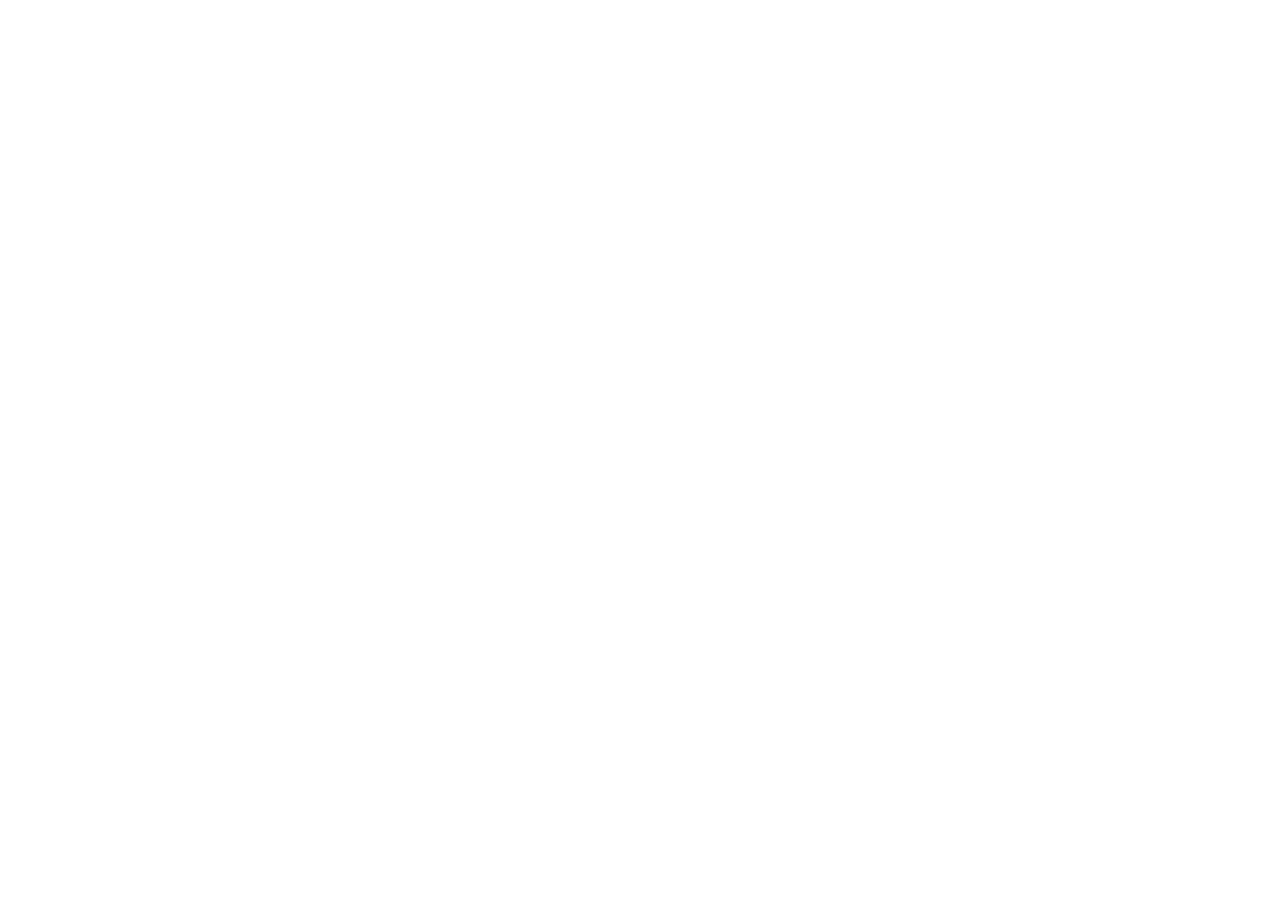
==== index.html @ 7a29d8fe "Criei a página principal" ====
<!DOCTYPE html>
<html lang="pt-br">
<head>
    <meta charset="UTF-8">
    <meta http-equiv="X-UA-Compatible" content="IE=edge">
    <meta name="viewport" content="width=device-width, initial-scale=1.0">
    <link rel="shortcut icon" href="favicon.ico" type="image/x-icon">
    <title>Projeto Redes Sociais</title>
</head>
<body>
    
</body>
</html>
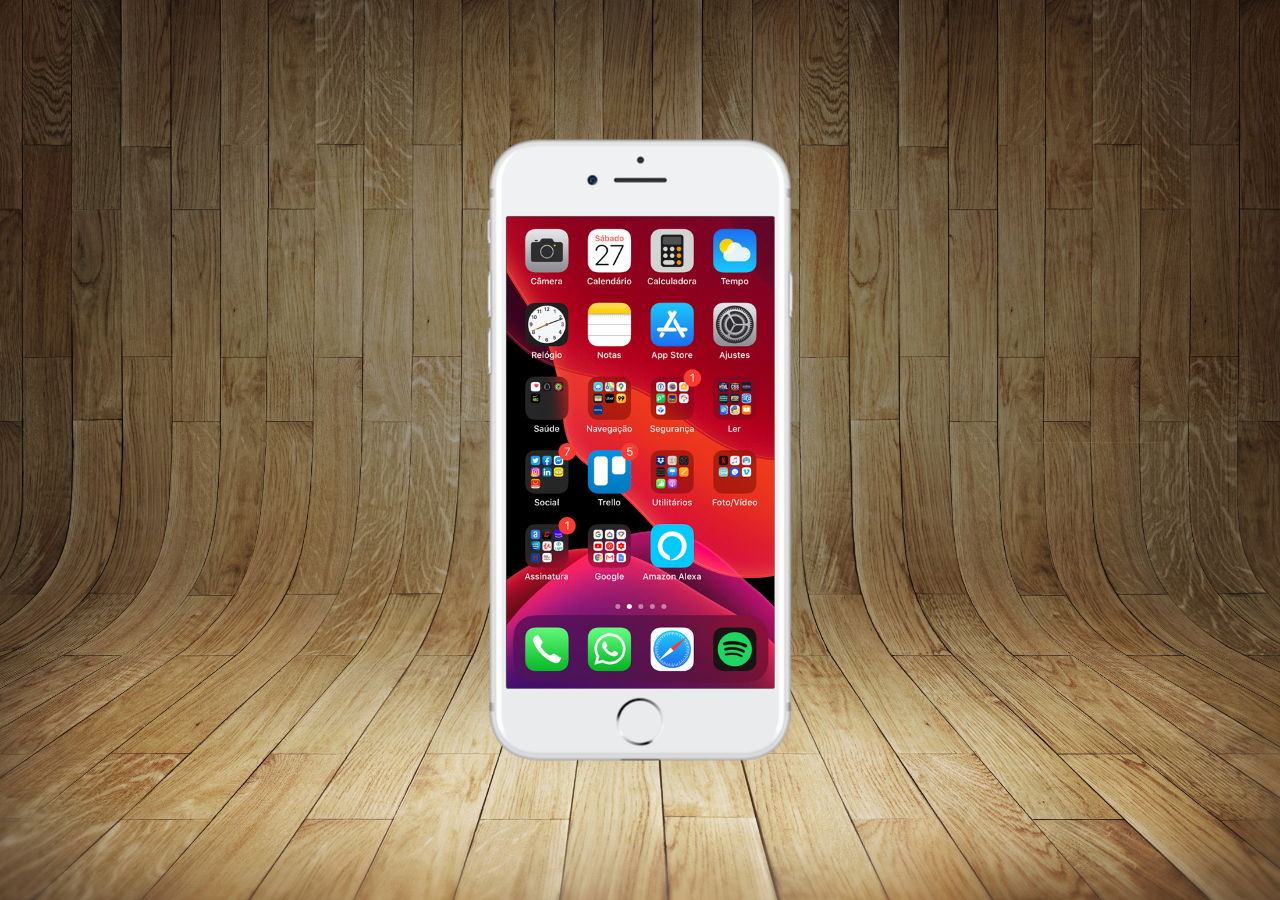
==== commit 1a4e65ef: "Criei a tela home" ====
--- a/index.html
+++ b/index.html
@@ -2,12 +2,20 @@
 <html lang="pt-br">
 <head>
     <meta charset="UTF-8">
-    <meta http-equiv="X-UA-Compatible" content="IE=edge">
     <meta name="viewport" content="width=device-width, initial-scale=1.0">
     <link rel="shortcut icon" href="favicon.ico" type="image/x-icon">
+    <link rel="stylesheet" href="estilos/style.css">
     <title>Projeto Redes Sociais</title>
 </head>
 <body>
+    <main>
+        <section id="telefone">
+            <iframe src="home.html" name="tela" id="tela" frameborder="0"></iframe>
+        </section>
+        <section id="redes-sociais">
+
+        </section>
+    </main>
     
 </body>
 </html>--- a/estilos/style.css
+++ b/estilos/style.css
@@ -0,0 +1,42 @@
+@charset "UTF-8";
+
+* {
+    margin: 0px;
+    padding: 0px;
+    font-family: Arial, Helvetica, sans-serif;
+}
+
+html, body {
+    height: 100vh;
+    width: 100vw;
+    background-color: black;
+}
+
+body {
+    background: url('../imagens/fundo-madeira.jpg') no-repeat top center;
+    background-size: cover;
+    background-attachment: fixed;
+}
+
+main {
+    height: 100vh;
+    position: relative;
+}
+
+section#telefone {
+    position: absolute;
+    top: 50%;
+    left: 50%;
+    transform: translate(-50%, -50%);
+    height: 627px;
+    width: 311px;
+    background: url('../imagens/frame-iphone.png') no-repeat;
+}
+
+iframe#tela {
+    position: relative;
+    top: 80px;
+    left: 22px;
+    height: 472px;
+    width: 267.5px;
+}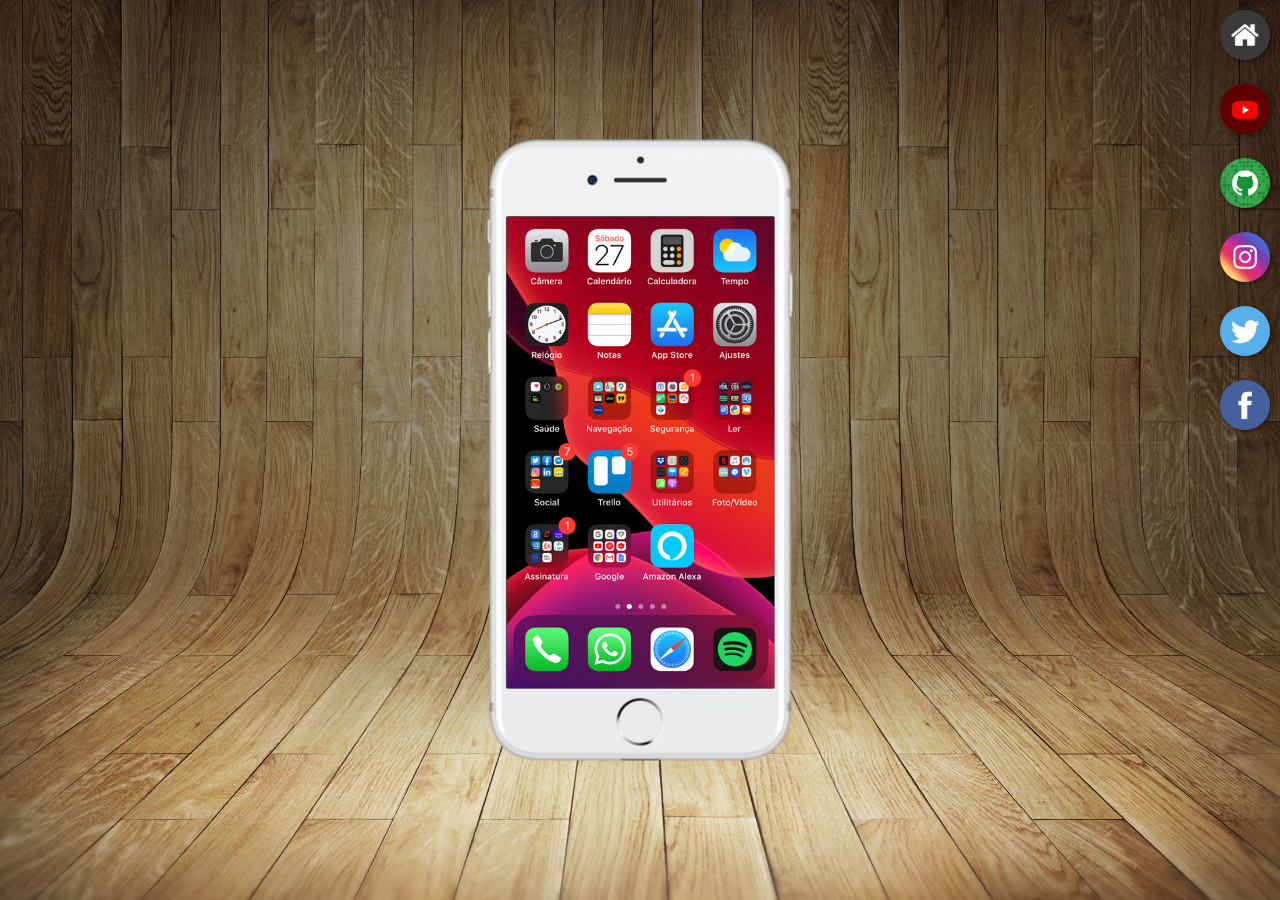
==== commit 735b3129: "criei botões na lateral" ====
--- a/index.html
+++ b/index.html
@@ -10,10 +10,18 @@
 <body>
     <main>
         <section id="telefone">
-            <iframe src="home.html" name="tela" id="tela" frameborder="0"></iframe>
+            <iframe src="home.html" name="tela" id="tela" frameborder="0">
+                Seu navegador não é compatível com isso.
+            </iframe>
         </section>
         <section id="redes-sociais">
-
+            <a href="#" target="tela"><img src="imagens/logo-home.jpg" alt=""></a><br>
+            <a href="#" target="tela"><img src="imagens/logo-youtube.jpg" alt=""></a><br>
+            <a href="#" target="tela"><img src="imagens/logo-github.jpg" alt=""></a><br>
+            <a href="#" target="tela"><img src="imagens/logo-instagram.jpg" alt=""></a><br>
+            <a href="#" target="tela"><img src="imagens/logo-twitter.jpg" alt=""></a><br>
+            <a href="#" target="tela"><img src="imagens/logo-facebook.jpg" alt=""></a><br>
+            <a href="#" target="tela"></a>
         </section>
     </main>
     
--- a/estilos/style.css
+++ b/estilos/style.css
@@ -39,4 +39,25 @@
     left: 22px;
     height: 472px;
     width: 267.5px;
+}
+
+section#redes-sociais {
+    text-align: right;
+}
+
+section#redes-sociais img {
+    width: 50px;
+    margin: 10px;
+    border-radius: 50%;
+    box-shadow: 2px 2px 5px rgba(0, 0, 0, 0.404);
+    box-sizing: border-box;
+}
+
+section#redes-sociais img:hover {
+    border: 2px solid rgba(255, 255, 255, 0.637);
+    width: 60px;
+    transform: translate(-3px, -3px);
+    box-shadow: 5px 5px 10px black;
+    transition: transform 0.3s, border 0.5s
+    
 }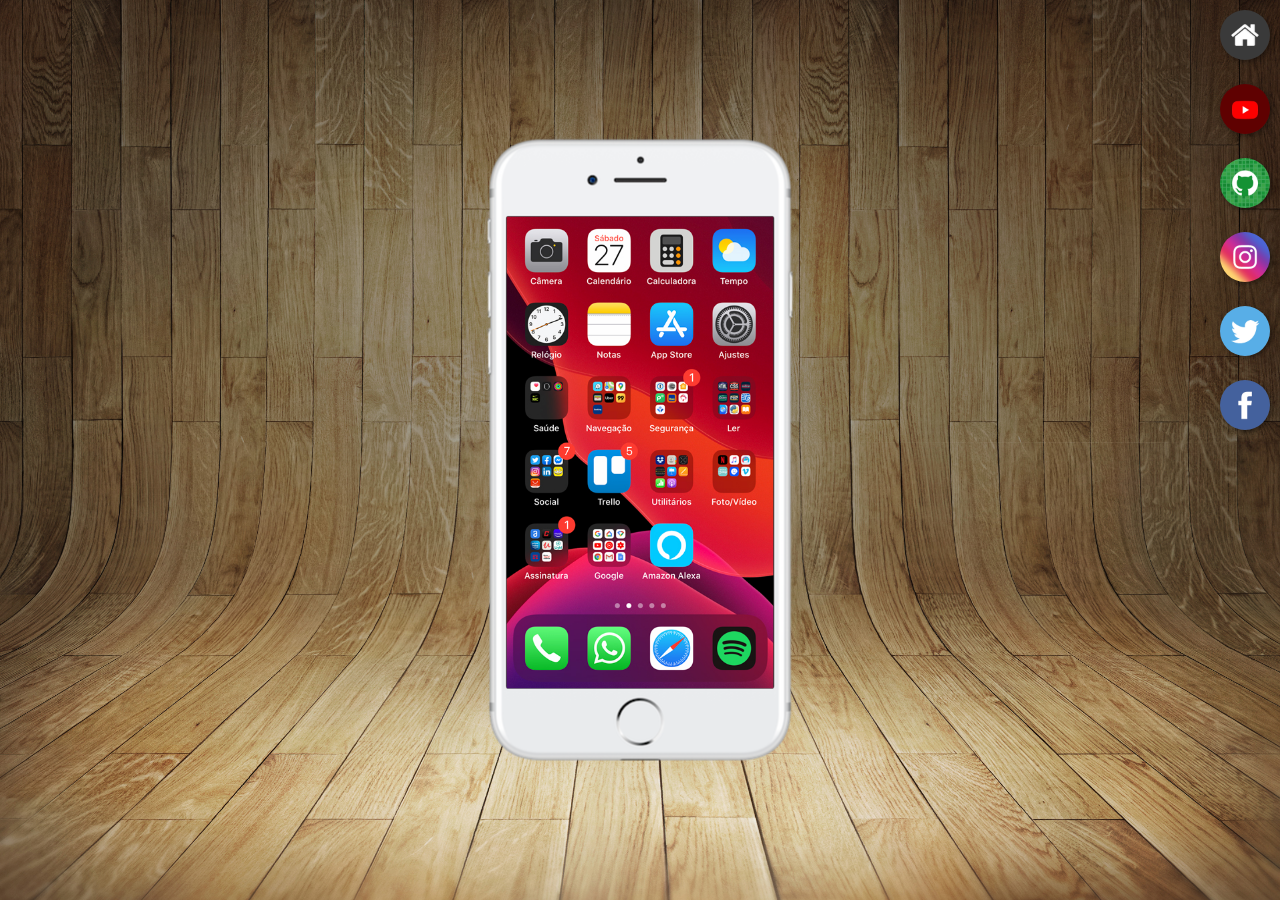
==== commit 04c3a0db: "fim projeto-social" ====
--- a/index.html
+++ b/index.html
@@ -15,13 +15,12 @@
             </iframe>
         </section>
         <section id="redes-sociais">
-            <a href="#" target="tela"><img src="imagens/logo-home.jpg" alt=""></a><br>
-            <a href="#" target="tela"><img src="imagens/logo-youtube.jpg" alt=""></a><br>
-            <a href="#" target="tela"><img src="imagens/logo-github.jpg" alt=""></a><br>
-            <a href="#" target="tela"><img src="imagens/logo-instagram.jpg" alt=""></a><br>
-            <a href="#" target="tela"><img src="imagens/logo-twitter.jpg" alt=""></a><br>
-            <a href="#" target="tela"><img src="imagens/logo-facebook.jpg" alt=""></a><br>
-            <a href="#" target="tela"></a>
+            <a href="home.html" target="tela"><img src="imagens/logo-home.jpg" alt="Abrir Home"></a><br>
+            <a href="youtube.html" target="tela"><img src="imagens/logo-youtube.jpg" alt="Abrir YouTube"></a><br>
+            <a href="github.html" target="tela"><img src="imagens/logo-github.jpg" alt="Abrir Github"></a><br>
+            <a href="instagram.html" target="tela"><img src="imagens/logo-instagram.jpg" alt="Abrir Instagram"></a><br>
+            <a href="twitter.html" target="tela"><img src="imagens/logo-twitter.jpg" alt="Abrir Twitter"></a><br>
+            <a href="facebook.html" target="tela"><img src="imagens/logo-facebook.jpg" alt="Abrir Facebook"></a><br>
         </section>
     </main>
     
--- a/estilos/style.css
+++ b/estilos/style.css
@@ -38,7 +38,7 @@
     top: 80px;
     left: 22px;
     height: 472px;
-    width: 267.5px;
+    width: 267px;
 }
 
 section#redes-sociais {
